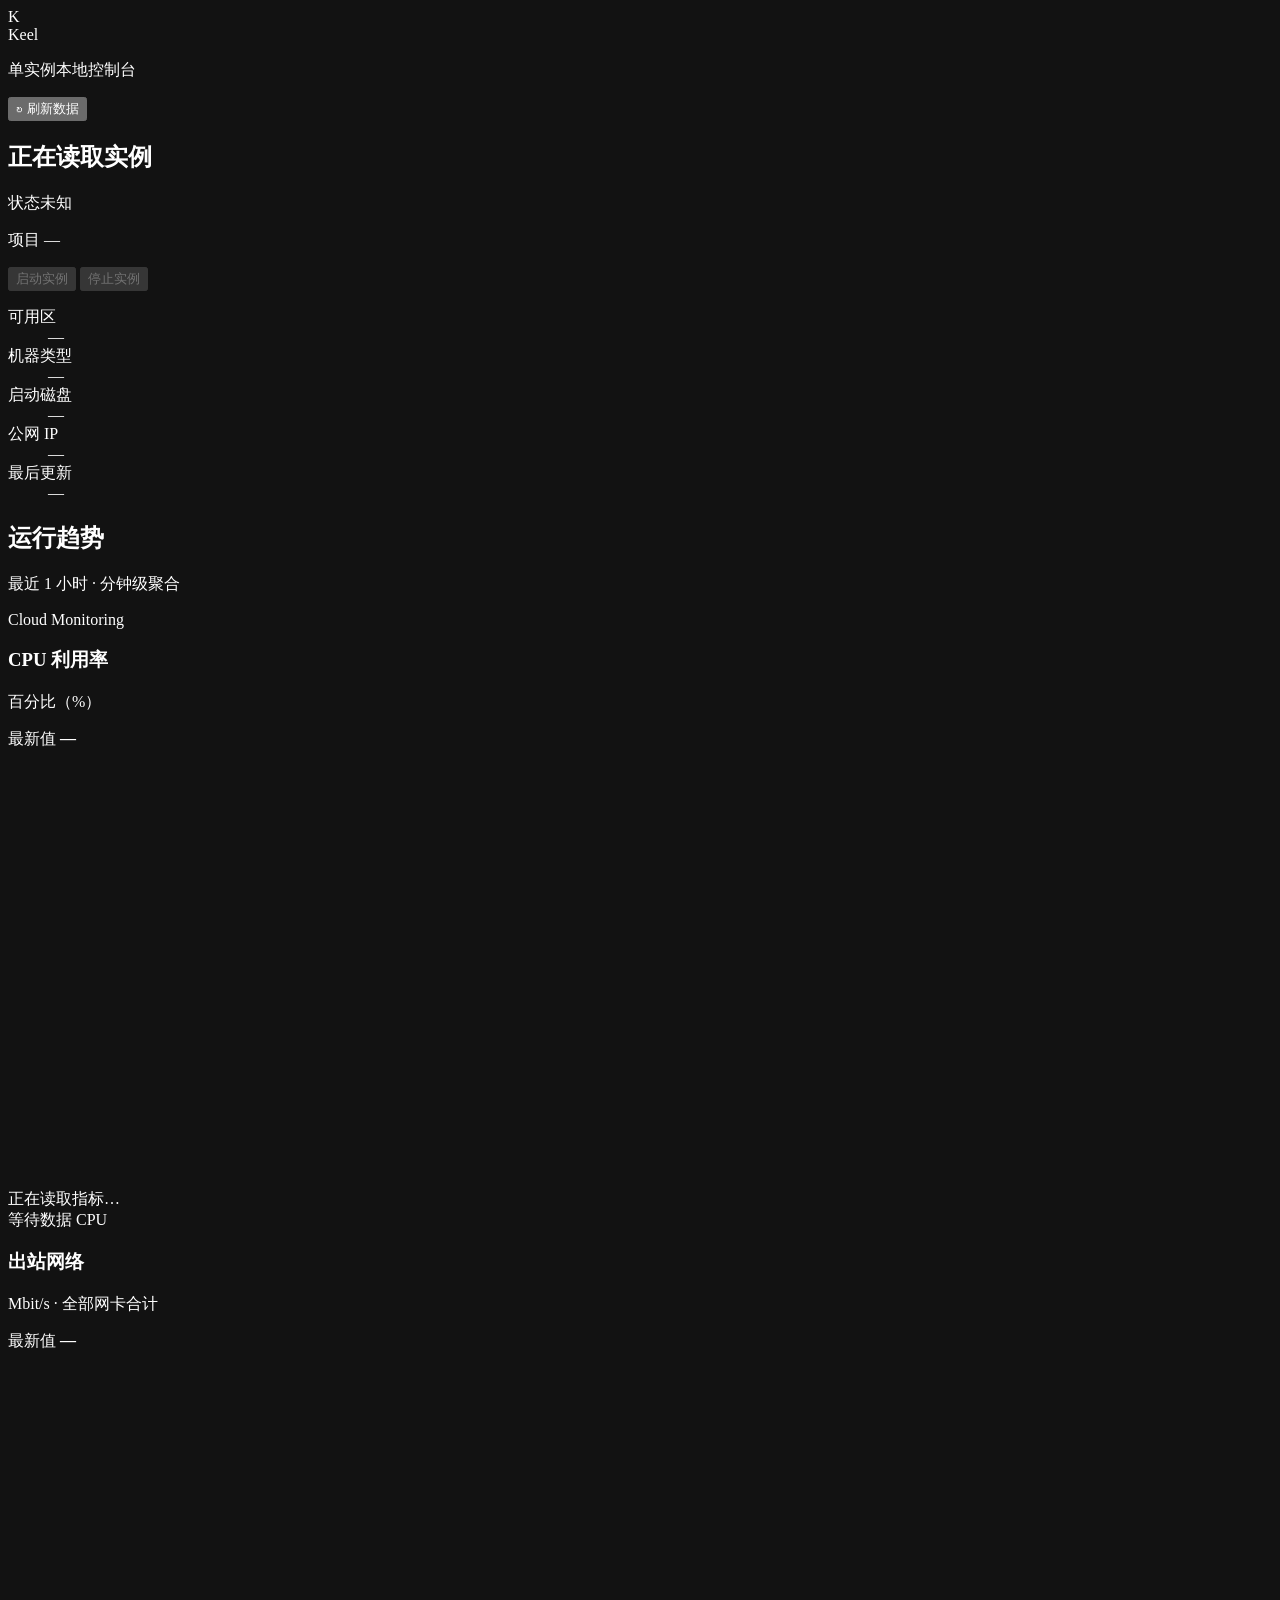
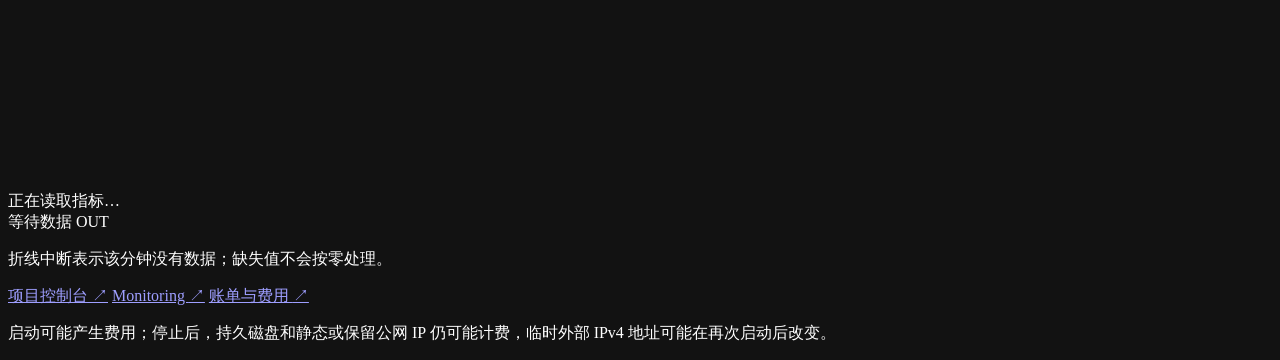
==== keel/static/index.html @ 0049ac2e "Add Keel local console and CLI for a Google Compute Engine instance" ====
<!doctype html>
<html lang="zh-CN">
<head>
  <meta charset="utf-8">
  <meta name="viewport" content="width=device-width, initial-scale=1">
  <meta name="color-scheme" content="dark">
  <title>Keel · 本地实例控制台</title>
  <link rel="stylesheet" href="/static/style.css">
</head>
<body>
  <div class="shell">
    <header class="topbar">
      <div class="brand">
        <span class="brand-mark" aria-hidden="true">K</span>
        <div>
          <div class="brand-name">Keel</div>
          <p class="brand-subtitle">单实例本地控制台</p>
        </div>
      </div>
      <button id="refresh-button" class="button button-secondary" type="button">
        <span class="refresh-symbol" aria-hidden="true">↻</span>
        <span id="refresh-label">刷新数据</span>
      </button>
    </header>

    <main>
      <div id="notice" class="notice" role="alert" hidden></div>
      <noscript><div class="notice notice-error">此控制台需要启用 JavaScript。</div></noscript>

      <section class="instance-card" aria-labelledby="instance-name">
        <div class="instance-heading">
          <div>
            <div class="instance-title-row">
              <h1 id="instance-name">正在读取实例</h1>
              <span id="status-pill" class="status-pill status-unknown">
                <span class="status-dot" aria-hidden="true"></span>
                <span id="status-text">状态未知</span>
              </span>
            </div>
            <p class="project-line">项目 <span id="project-name">—</span></p>
          </div>
          <div class="instance-actions">
            <button id="start-button" class="button button-primary" type="button" disabled>启动实例</button>
            <button id="stop-button" class="button button-danger" type="button" disabled>停止实例</button>
          </div>
        </div>

        <dl class="details-grid">
          <div class="detail-item">
            <dt>可用区</dt>
            <dd id="zone-value">—</dd>
          </div>
          <div class="detail-item">
            <dt>机器类型</dt>
            <dd id="machine-type-value">—</dd>
          </div>
          <div class="detail-item">
            <dt>启动磁盘</dt>
            <dd id="boot-disk-value">—</dd>
          </div>
          <div class="detail-item">
            <dt>公网 IP</dt>
            <dd id="public-ip-value">—</dd>
          </div>
          <div class="detail-item updated-item">
            <dt>最后更新</dt>
            <dd id="updated-at-value">—</dd>
          </div>
        </dl>
      </section>

      <section class="metrics-section" aria-labelledby="metrics-title">
        <div class="section-heading">
          <div>
            <h2 id="metrics-title">运行趋势</h2>
            <p>最近 1 小时 · 分钟级聚合</p>
          </div>
          <span class="source-label">Cloud Monitoring</span>
        </div>

        <div class="charts-grid">
          <article class="chart-card">
            <div class="chart-heading">
              <div>
                <h3>CPU 利用率</h3>
                <p>百分比（%）</p>
              </div>
              <div class="chart-latest">
                <span>最新值</span>
                <strong id="cpu-latest">—</strong>
              </div>
            </div>
            <div class="chart-plot">
              <svg id="cpu-chart" class="chart" viewBox="0 0 640 220" role="img" aria-label="最近一小时 CPU 利用率趋势图"></svg>
              <div id="cpu-empty" class="chart-empty">正在读取指标…</div>
            </div>
            <div class="chart-footer">
              <span id="cpu-meta">等待数据</span>
              <span><i class="legend-dot" aria-hidden="true"></i>CPU</span>
            </div>
          </article>

          <article class="chart-card">
            <div class="chart-heading">
              <div>
                <h3>出站网络</h3>
                <p>Mbit/s · 全部网卡合计</p>
              </div>
              <div class="chart-latest">
                <span>最新值</span>
                <strong id="network-latest">—</strong>
              </div>
            </div>
            <div class="chart-plot">
              <svg id="network-chart" class="chart chart-network" viewBox="0 0 640 220" role="img" aria-label="最近一小时出站网络趋势图"></svg>
              <div id="network-empty" class="chart-empty">正在读取指标…</div>
            </div>
            <div class="chart-footer">
              <span id="network-meta">等待数据</span>
              <span><i class="legend-dot network-dot" aria-hidden="true"></i>OUT</span>
            </div>
          </article>
        </div>
        <p class="metric-note">折线中断表示该分钟没有数据；缺失值不会按零处理。</p>
      </section>
    </main>

    <footer class="footer">
      <nav class="official-links" aria-label="Google Cloud 官方链接">
        <a id="console-link" href="https://console.cloud.google.com/compute/instances" target="_blank" rel="noopener noreferrer">项目控制台 <span aria-hidden="true">↗</span></a>
        <a id="monitoring-link" href="https://console.cloud.google.com/monitoring" target="_blank" rel="noopener noreferrer">Monitoring <span aria-hidden="true">↗</span></a>
        <a id="billing-link" href="https://console.cloud.google.com/billing" target="_blank" rel="noopener noreferrer">账单与费用 <span aria-hidden="true">↗</span></a>
      </nav>
      <p>启动可能产生费用；停止后，持久磁盘和静态或保留公网 IP 仍可能计费，临时外部 IPv4 地址可能在再次启动后改变。</p>
    </footer>
  </div>

  <dialog id="confirm-dialog" class="confirm-dialog" aria-labelledby="dialog-title">
    <form id="confirm-form">
      <div class="dialog-kicker">受保护操作</div>
      <h2 id="dialog-title">确认操作</h2>
      <p id="dialog-description" class="dialog-description"></p>
      <p id="dialog-target" class="dialog-target"></p>
      <p class="dialog-warning">只有 gcloud 命令成功结束后才会报告成功；等待期间不会预设实例状态。</p>
      <label class="confirm-label" for="confirm-input">输入实例名 <strong id="dialog-instance"></strong> 以确认</label>
      <input id="confirm-input" name="confirmation" type="text" autocomplete="off" autocapitalize="off" spellcheck="false" required>
      <div class="dialog-actions">
        <button id="cancel-action" class="button button-secondary" type="button">取消</button>
        <button id="confirm-action" class="button button-primary" type="submit" disabled>确认执行</button>
      </div>
    </form>
  </dialog>

  <script src="/static/app.js" defer></script>
</body>
</html>
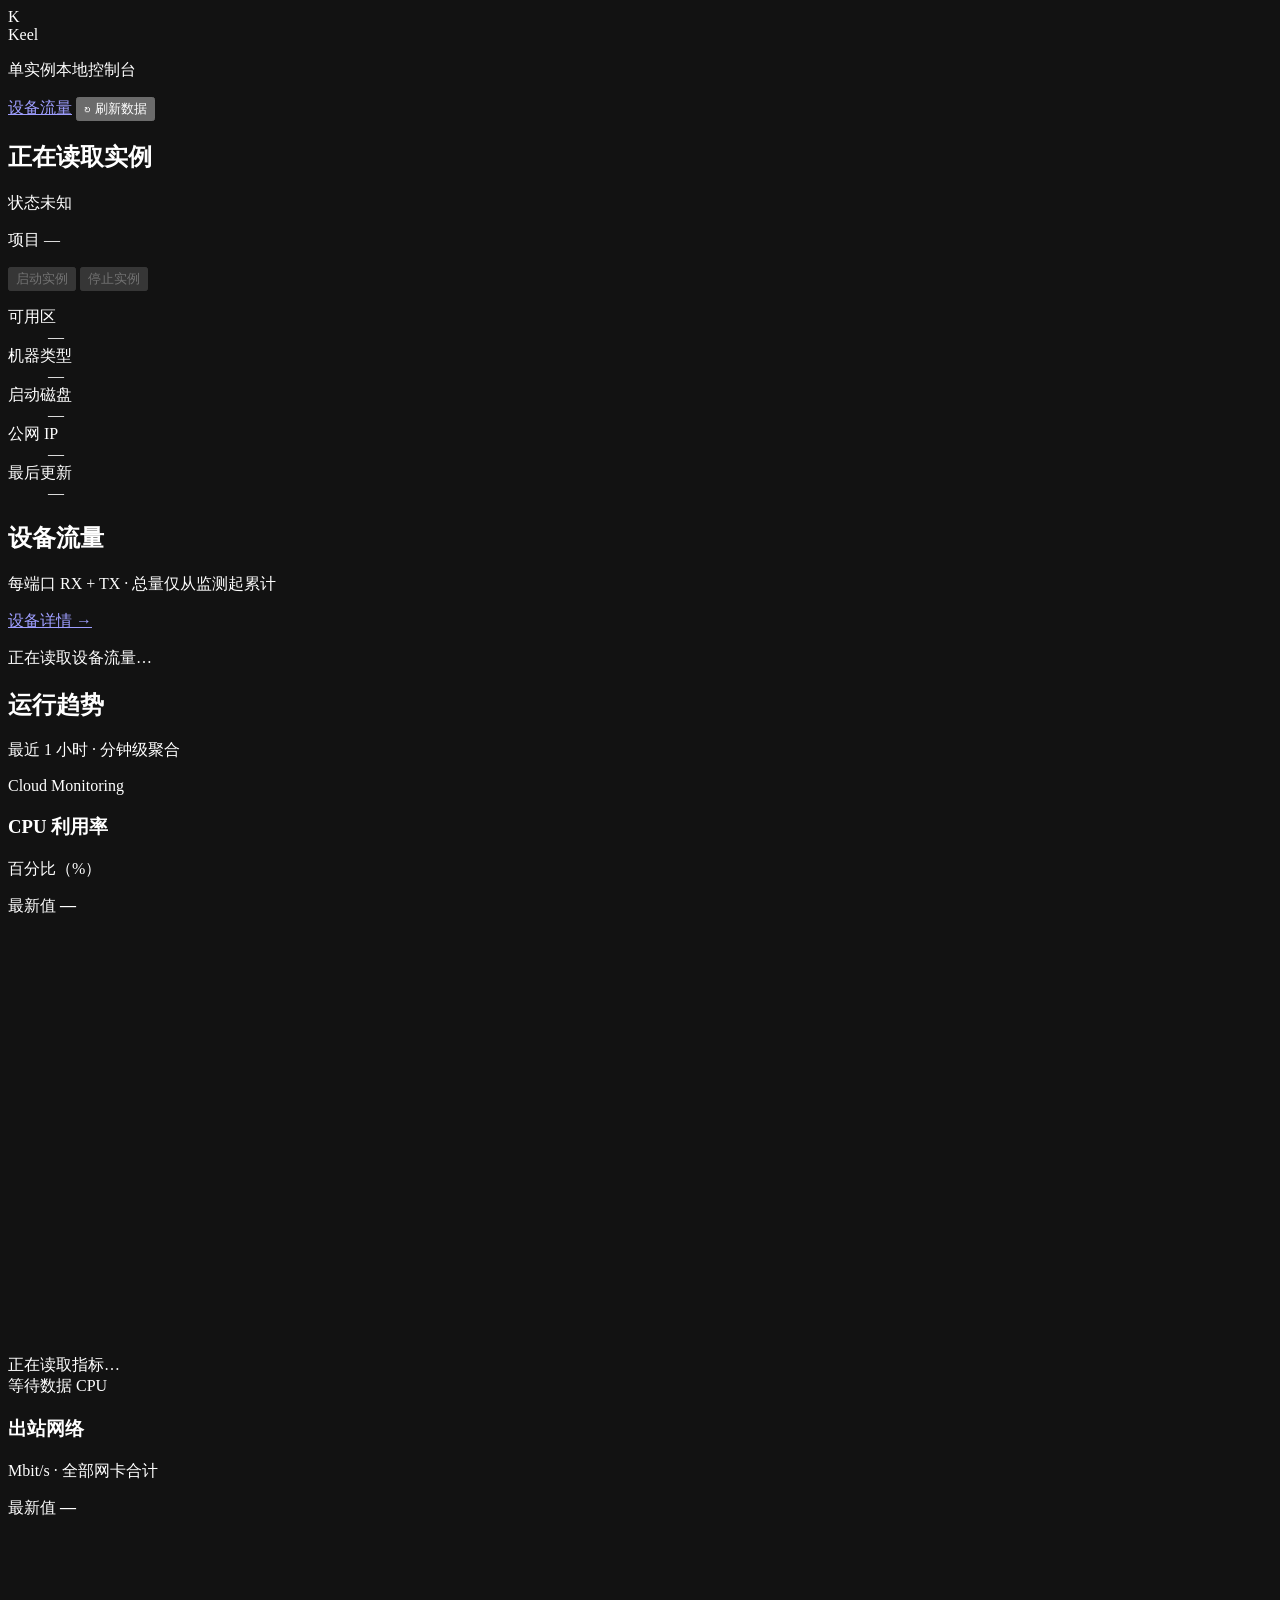
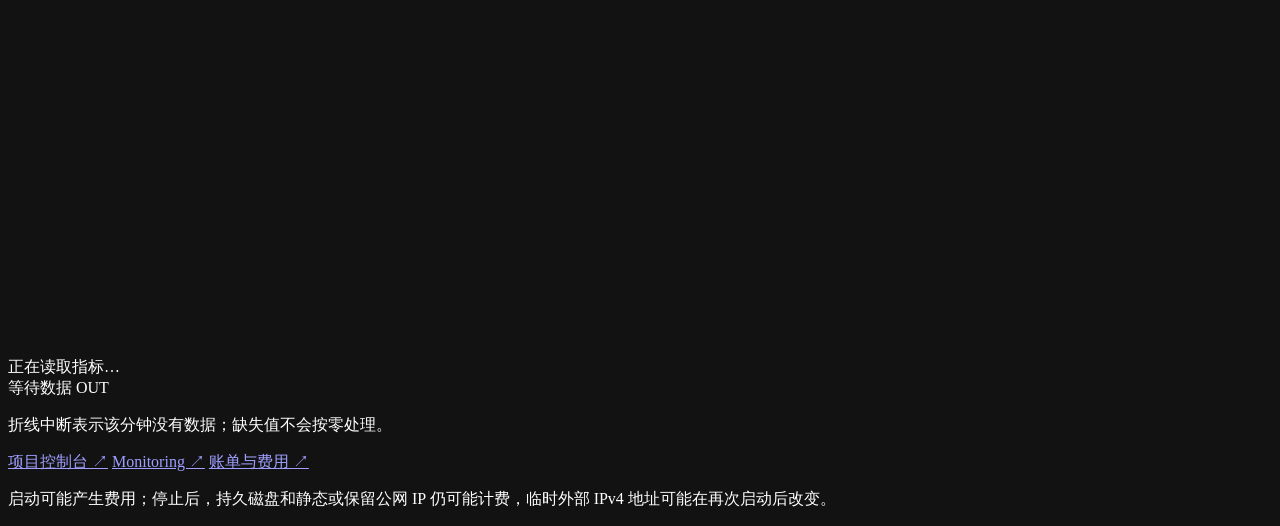
==== commit 5f82e2ac: "Track Rust Shadowsocks device traffic in the Keel dashboard" ====
--- a/keel/static/index.html
+++ b/keel/static/index.html
@@ -17,10 +17,13 @@
           <p class="brand-subtitle">单实例本地控制台</p>
         </div>
       </div>
-      <button id="refresh-button" class="button button-secondary" type="button">
-        <span class="refresh-symbol" aria-hidden="true">↻</span>
-        <span id="refresh-label">刷新数据</span>
-      </button>
+      <div class="console-actions">
+        <a class="button button-secondary devices-link" href="/devices">设备流量</a>
+        <button id="refresh-button" class="button button-secondary" type="button">
+          <span class="refresh-symbol" aria-hidden="true">↻</span>
+          <span id="refresh-label">刷新数据</span>
+        </button>
+      </div>
     </header>
 
     <main>
@@ -67,6 +70,18 @@
             <dd id="updated-at-value">—</dd>
           </div>
         </dl>
+      </section>
+
+      <section class="traffic-summary chart-card" aria-labelledby="traffic-summary-title">
+        <div class="section-heading">
+          <div>
+            <h2 id="traffic-summary-title">设备流量</h2>
+            <p>每端口 RX + TX · 总量仅从监测起累计</p>
+          </div>
+          <a class="traffic-details-link" href="/devices">设备详情 <span aria-hidden="true">→</span></a>
+        </div>
+        <p id="traffic-summary-status" class="traffic-summary-status" role="status">正在读取设备流量…</p>
+        <div id="traffic-summary-list" class="traffic-summary-list" aria-label="设备当前流量"></div>
       </section>
 
       <section class="metrics-section" aria-labelledby="metrics-title">
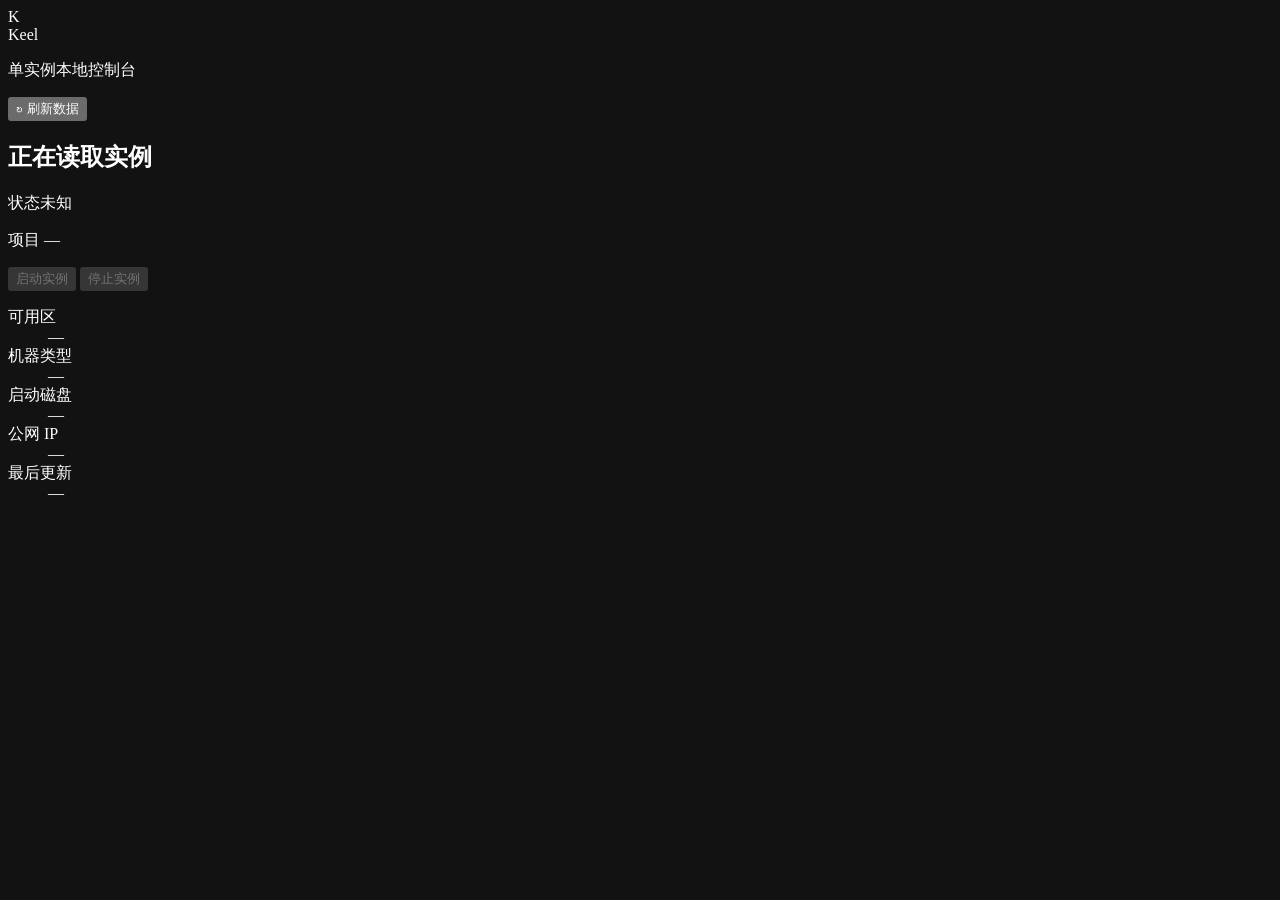
==== commit 0894dd70: "Manage Outline device subscriptions and link Keel to Grafana" ====
--- a/keel/static/index.html
+++ b/keel/static/index.html
@@ -18,7 +18,7 @@
         </div>
       </div>
       <div class="console-actions">
-        <a class="button button-secondary devices-link" href="/devices">设备流量</a>
+        <a id="dashboard-link" class="button button-secondary dashboard-link" href="/devices" target="_blank" rel="noopener noreferrer" hidden>Grafana 仪表盘 <span aria-hidden="true">↗</span></a>
         <button id="refresh-button" class="button button-secondary" type="button">
           <span class="refresh-symbol" aria-hidden="true">↻</span>
           <span id="refresh-label">刷新数据</span>
@@ -71,92 +71,15 @@
           </div>
         </dl>
       </section>
-
-      <section class="traffic-summary chart-card" aria-labelledby="traffic-summary-title">
-        <div class="section-heading">
-          <div>
-            <h2 id="traffic-summary-title">设备流量</h2>
-            <p>每端口 RX + TX · 总量仅从监测起累计</p>
-          </div>
-          <a class="traffic-details-link" href="/devices">设备详情 <span aria-hidden="true">→</span></a>
-        </div>
-        <p id="traffic-summary-status" class="traffic-summary-status" role="status">正在读取设备流量…</p>
-        <div id="traffic-summary-list" class="traffic-summary-list" aria-label="设备当前流量"></div>
-      </section>
-
-      <section class="metrics-section" aria-labelledby="metrics-title">
-        <div class="section-heading">
-          <div>
-            <h2 id="metrics-title">运行趋势</h2>
-            <p>最近 1 小时 · 分钟级聚合</p>
-          </div>
-          <span class="source-label">Cloud Monitoring</span>
-        </div>
-
-        <div class="charts-grid">
-          <article class="chart-card">
-            <div class="chart-heading">
-              <div>
-                <h3>CPU 利用率</h3>
-                <p>百分比（%）</p>
-              </div>
-              <div class="chart-latest">
-                <span>最新值</span>
-                <strong id="cpu-latest">—</strong>
-              </div>
-            </div>
-            <div class="chart-plot">
-              <svg id="cpu-chart" class="chart" viewBox="0 0 640 220" role="img" aria-label="最近一小时 CPU 利用率趋势图"></svg>
-              <div id="cpu-empty" class="chart-empty">正在读取指标…</div>
-            </div>
-            <div class="chart-footer">
-              <span id="cpu-meta">等待数据</span>
-              <span><i class="legend-dot" aria-hidden="true"></i>CPU</span>
-            </div>
-          </article>
-
-          <article class="chart-card">
-            <div class="chart-heading">
-              <div>
-                <h3>出站网络</h3>
-                <p>Mbit/s · 全部网卡合计</p>
-              </div>
-              <div class="chart-latest">
-                <span>最新值</span>
-                <strong id="network-latest">—</strong>
-              </div>
-            </div>
-            <div class="chart-plot">
-              <svg id="network-chart" class="chart chart-network" viewBox="0 0 640 220" role="img" aria-label="最近一小时出站网络趋势图"></svg>
-              <div id="network-empty" class="chart-empty">正在读取指标…</div>
-            </div>
-            <div class="chart-footer">
-              <span id="network-meta">等待数据</span>
-              <span><i class="legend-dot network-dot" aria-hidden="true"></i>OUT</span>
-            </div>
-          </article>
-        </div>
-        <p class="metric-note">折线中断表示该分钟没有数据；缺失值不会按零处理。</p>
-      </section>
     </main>
 
-    <footer class="footer">
-      <nav class="official-links" aria-label="Google Cloud 官方链接">
-        <a id="console-link" href="https://console.cloud.google.com/compute/instances" target="_blank" rel="noopener noreferrer">项目控制台 <span aria-hidden="true">↗</span></a>
-        <a id="monitoring-link" href="https://console.cloud.google.com/monitoring" target="_blank" rel="noopener noreferrer">Monitoring <span aria-hidden="true">↗</span></a>
-        <a id="billing-link" href="https://console.cloud.google.com/billing" target="_blank" rel="noopener noreferrer">账单与费用 <span aria-hidden="true">↗</span></a>
-      </nav>
-      <p>启动可能产生费用；停止后，持久磁盘和静态或保留公网 IP 仍可能计费，临时外部 IPv4 地址可能在再次启动后改变。</p>
-    </footer>
   </div>
 
   <dialog id="confirm-dialog" class="confirm-dialog" aria-labelledby="dialog-title">
     <form id="confirm-form">
-      <div class="dialog-kicker">受保护操作</div>
       <h2 id="dialog-title">确认操作</h2>
       <p id="dialog-description" class="dialog-description"></p>
       <p id="dialog-target" class="dialog-target"></p>
-      <p class="dialog-warning">只有 gcloud 命令成功结束后才会报告成功；等待期间不会预设实例状态。</p>
       <label class="confirm-label" for="confirm-input">输入实例名 <strong id="dialog-instance"></strong> 以确认</label>
       <input id="confirm-input" name="confirmation" type="text" autocomplete="off" autocapitalize="off" spellcheck="false" required>
       <div class="dialog-actions">
